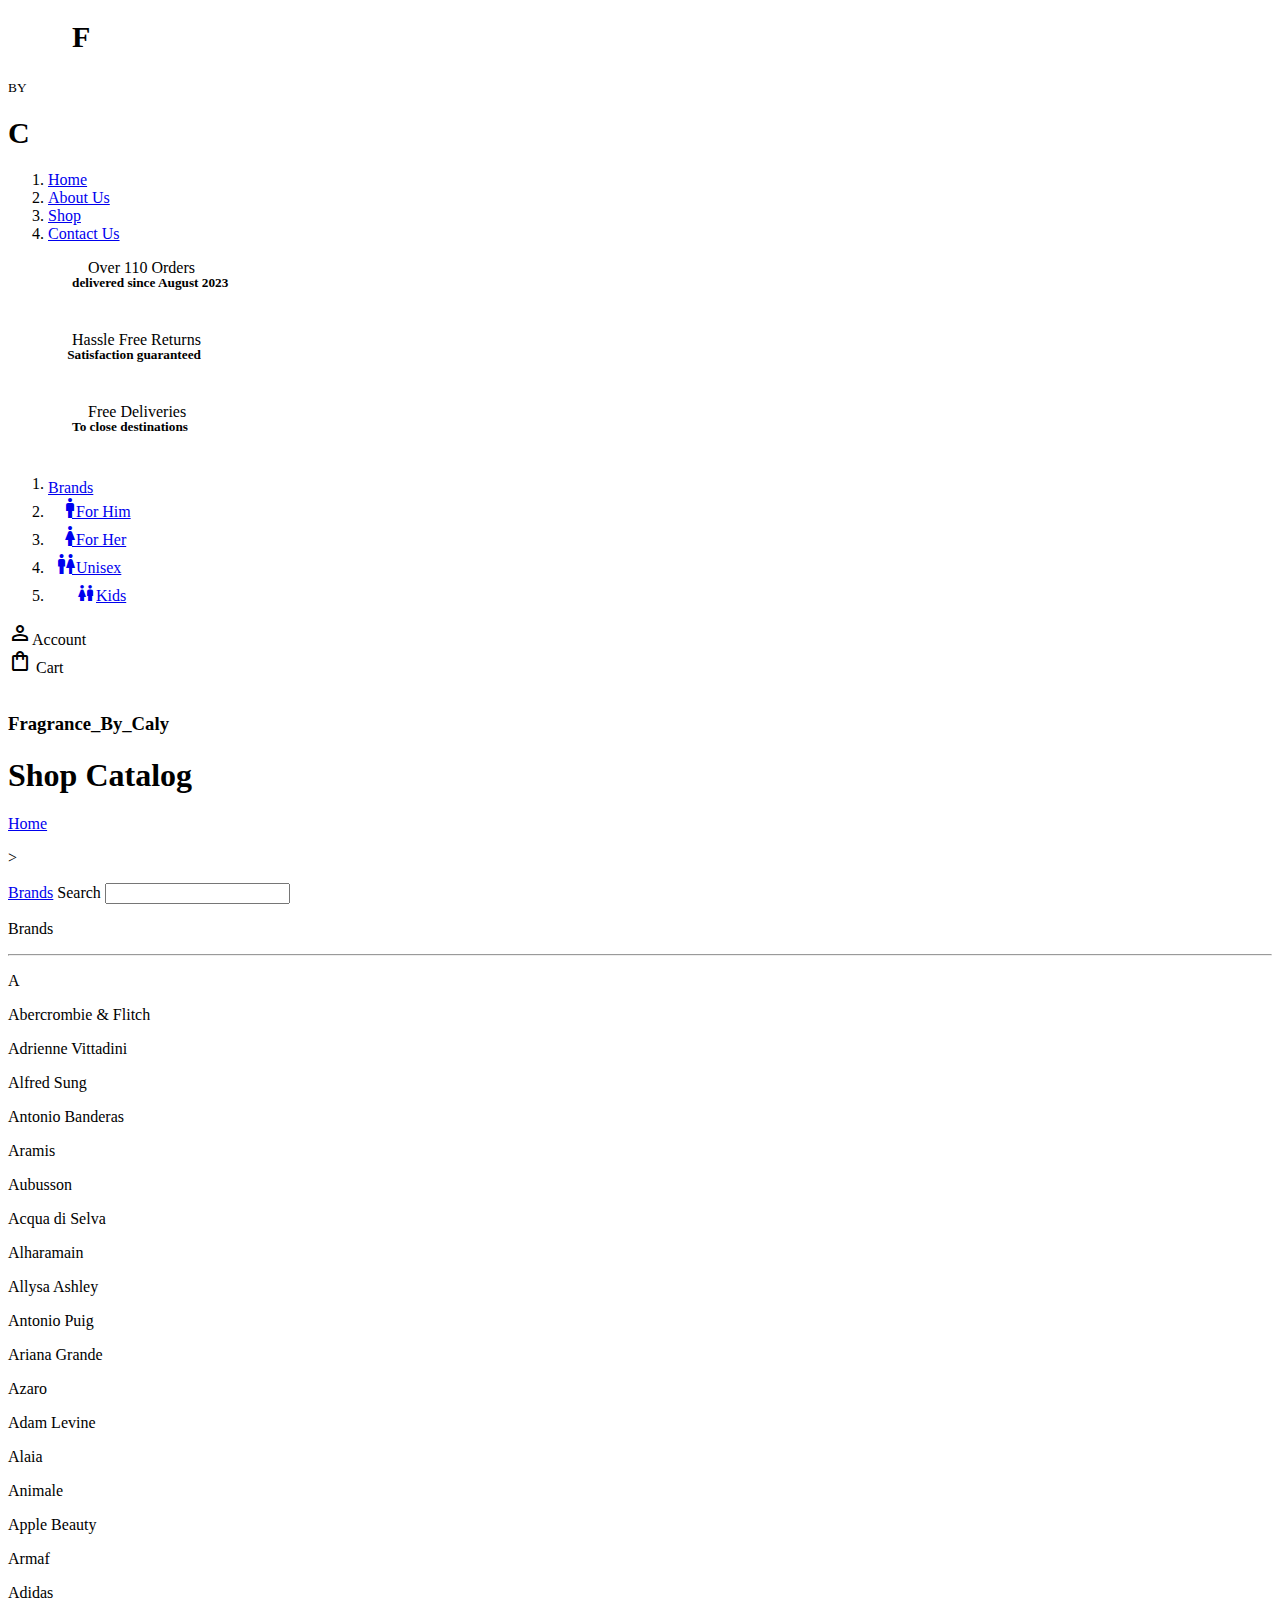
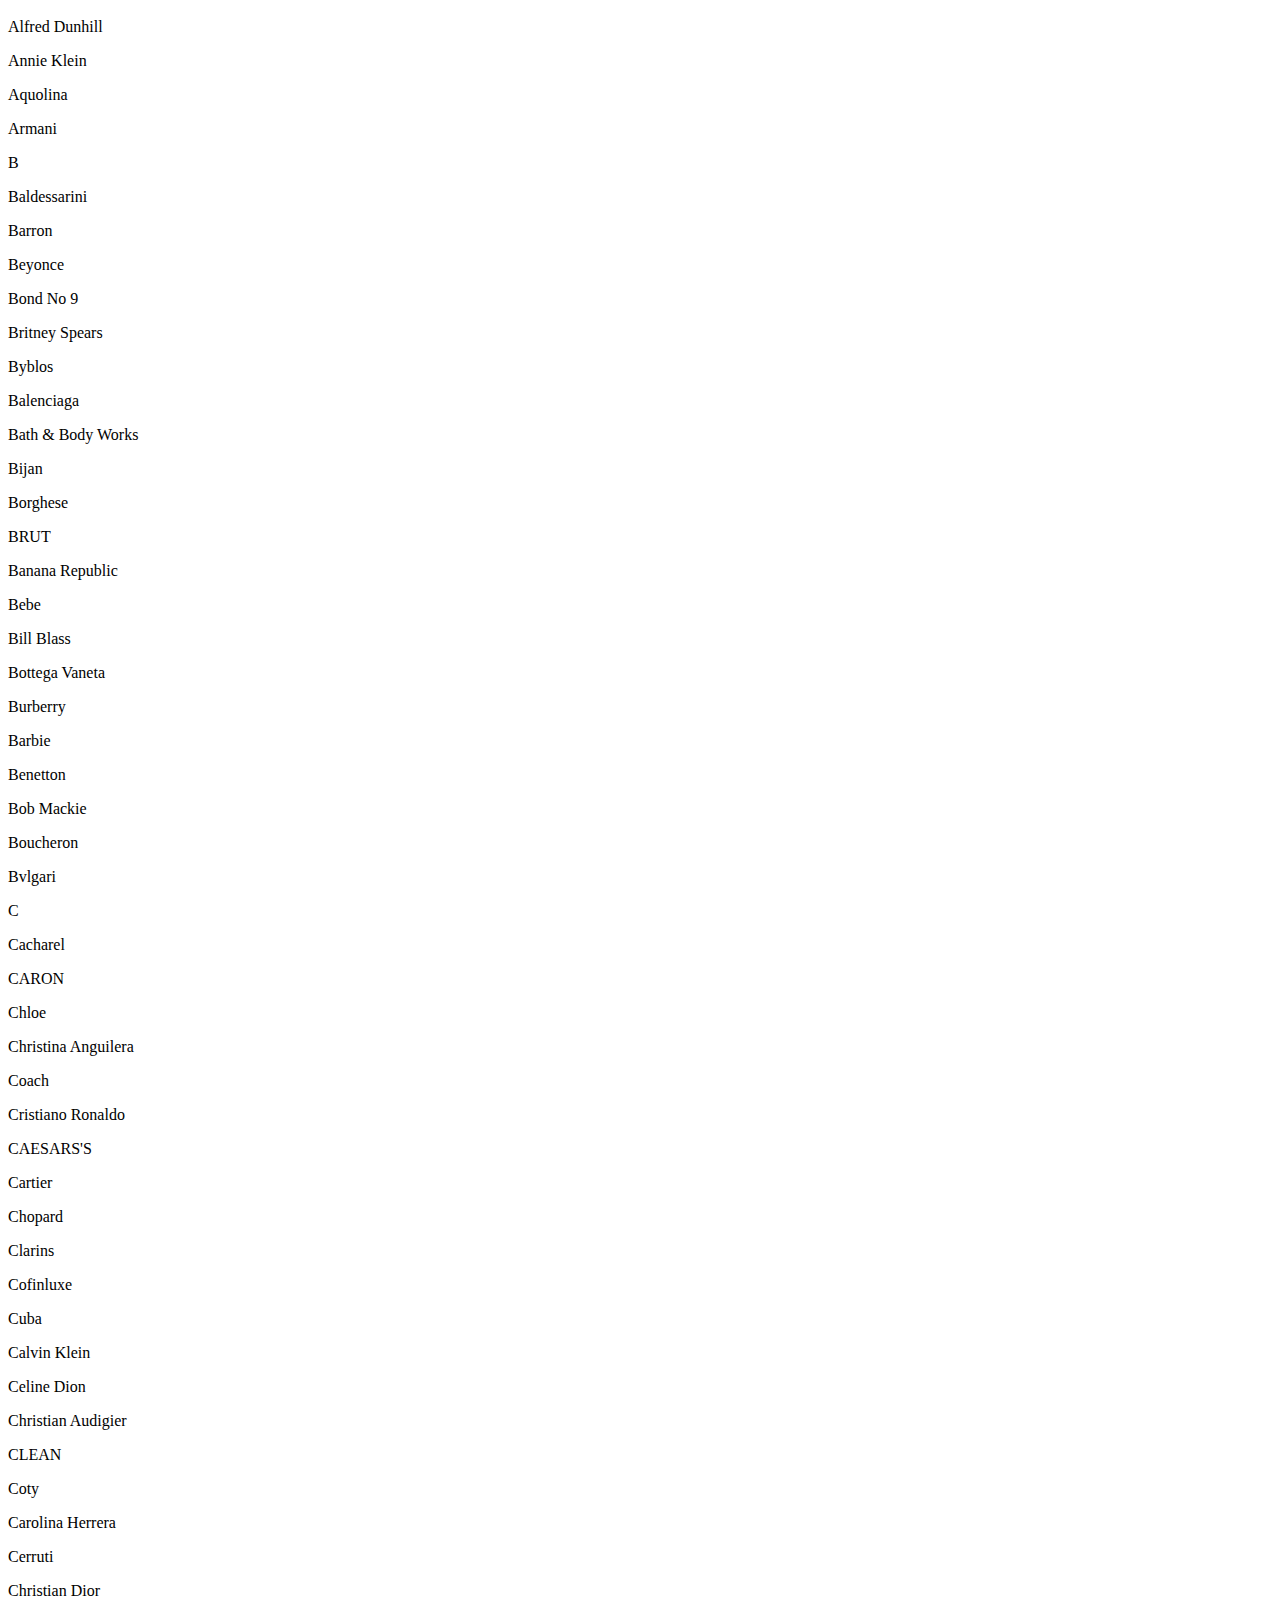
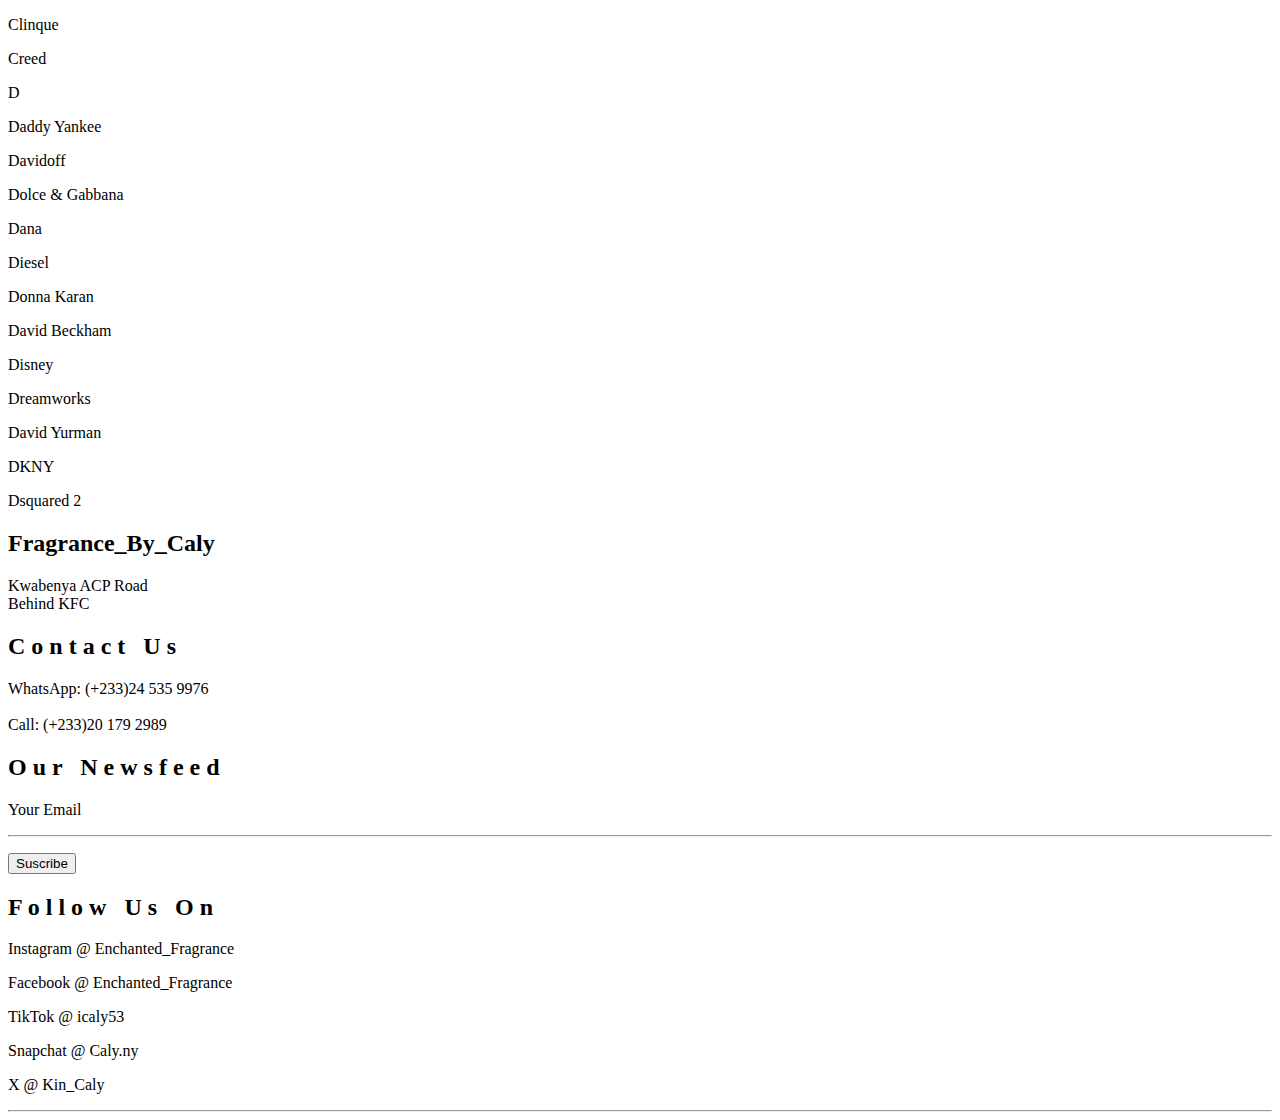
==== brands.html @ abe3a09e "Added id to menu class tag" ====
<!DOCTYPE html>
<html lang="en">
<head>
    <meta charset="UTF-8">
    <meta name="viewport" content="width=device-width, initial-scale=1.0">
    <title>Brands</title>
    <link rel="stylesheet" href="Css/brands.css">
    <link rel="stylesheet" href="https://fonts.googleapis.com/css2?family=Material+Symbols+Outlined:opsz,wght,FILL,GRAD@20..48,100..700,0..1,-50..200" />
</head>
<body>
    <nav class="menu">
        <h1 style="margin-left:4rem;font-size:30px;">F</h1><sub style="font-size: smaller;margin-top:0.7rem;">BY</sub><h1 style="font-size:30px;">C</h1>
        <ol>
            <li> <a href="index.html">Home</a></li>
            <li> <a href="aboutus.html">About Us</a></li>
            <li> <a href="shop.html">Shop</a></li>
            <li> <a href="contactus.html">Contact Us</a></li>
        </ol>
    </nav>
    <nav class="menu3" id="menu3" >
        <div style="border-right: 1px solid white; width:30vw;height: 3.5rem;"><p style="position: relative;left: 5rem;">Over 110 Orders</p><h5 style="position: relative;bottom:1.5rem;left: 4rem;">delivered since August 2023</h5></div>
        <div style="border-right: 1px solid white; width:30vw;height: 3.5rem;"><p style="position: relative;left: 4rem;">Hassle Free Returns</p><h5 style="position: relative;bottom:1.5rem; left: 3.7rem;">Satisfaction guaranteed</h5></div>
        <div style="width:30vw;height: 3.5rem;"><p style="position: relative;left: 5rem;">Free Deliveries</p><h5 style="position: relative;bottom:1.5rem; left: 4rem;" >To close destinations</h5></div>
    </nav>
    <nav class="menu2">
    
        <ol style="text-transform:capitalize;">
            <li> <a class="menu2_a" style="position: relative;top: 0.3rem;" href="brands.html">Brands</a></li>
            <li> <a class="menu2_a" href="#"><span class="material-symbols-outlined" style="position: relative;left: 0.6rem;top: 0.2rem;">
                man
                </span>
                for him</a></li>
            <li> <a class="menu2_a" href="#"><span class="material-symbols-outlined"style="position: relative;left: 0.6rem;top: 0.2rem;">
                woman
                </span>
                for her</a></li>
            <li> <a class="menu2_a" href="#"><span class="material-symbols-outlined"style="position: relative;left: 0.4rem;top: 0.2rem;">
                wc
                </span>
                Unisex</a></li>
            <li> <a class="menu2_a" href="#"><span class="material-symbols-outlined" style="position: relative;left: 1.4rem;top: 0.3rem;">
                girl
                </span><span class="material-symbols-outlined"style="position: relative;left: 0.4rem;top: 0.3rem;">
                boy
                </span>kids</a></li>
        </ol>
        <div class="account">
            <span class="material-symbols-outlined">
                person
                </span>Account
        </div>
        <div class="cat">
            <span class="material-symbols-outlined">
                shopping_bag
                </span>
            Cart
        </div>
    </nav>

    <div class="firstWrapper" ><img src="Images/shop-banner-img-10.jpg" alt="">
        <div class="intro">
            <h3>Fragrance_By_Caly</h3>
             <h1 class="h1">Shop Catalog</h1>
        </div>
    </div>
    <div class="secondWrapper">
        <div class="wrapperone">
             <a href="index.html">Home</a>
                     <p>></p> 
             <a style="text-decoration:underline;" href="brands.html">Brands</a>

            <label for="search">Search</label>
            <input class="search" id="search" name="search" type="search">
            
        </div>
        <p id="brands">Brands</p>
        <hr>
        <p id="brands">A</p>
        <div class="brands">
            <div >
                <p>Abercrombie & Flitch</p>
                <p>Adrienne Vittadini</p>
                <p>Alfred Sung</p>
                <p>Antonio Banderas</p>
                <p>Aramis</p>
                <p>Aubusson</p>
            </div>
            <div >
                <p>Acqua di Selva</p>
                <p>Alharamain</p>
                <p>Allysa Ashley</p>
                <p>Antonio Puig</p>
                <p>Ariana Grande</p>
                <p>Azaro</p>
            </div>
            <div >
                <p>Adam Levine</p>
                <p>Alaia</p>
                <p>Animale</p>
                <p>Apple Beauty</p>
                <p>Armaf</p>
            </div>
            <div >
                <p>Adidas</p>
                <p>Alfred Dunhill</p>
                <p>Annie Klein</p>
                <p>Aquolina</p>
                <p>Armani</p>
            </div>
        </div>
        <p id="brands">B</p>
        <div class="brands">
            <div >
                <p>Baldessarini</p>
                <p>Barron</p>
                <p>Beyonce</p>
                <p>Bond No 9</p>
                <p>Britney Spears</p>
                <p>Byblos</p>
            </div>
            <div >
                <p>Balenciaga</p>
                <p>Bath & Body Works </p>
                <p>Bijan</p>
                <p>Borghese</p>
                <p>BRUT</p>
                
            </div>
            <div >
                <p>Banana Republic</p>
                <p>Bebe</p>
                <p>Bill Blass</p>
                <p>Bottega Vaneta</p>
                <p>Burberry</p>
            </div>
            <div >
                <p>Barbie</p>
                <p>Benetton</p>
                <p>Bob Mackie</p>
                <p>Boucheron</p>
                <p>Bvlgari</p>
            </div>
        </div>
        <p id="brands">C</p>
        <div class="brands">
            <div >
                <p>Cacharel</p>
                <p>CARON</p>
                <p>Chloe</p>
                <p>Christina Anguilera</p>
                <p>Coach</p>
                <p>Cristiano Ronaldo</p>
            </div>
            <div >
                <p>CAESARS'S</p>
                <p>Cartier</p>
                <p>Chopard</p>
                <p>Clarins</p>
                <p>Cofinluxe</p>
                <p>Cuba</p>
            </div>
            <div >
                <p>Calvin Klein</p>
                <p>Celine Dion</p>
                <p>Christian Audigier</p>
                <p>CLEAN</p>
                <p>Coty</p>
            </div>
            <div >
                <p>Carolina Herrera</p>
                <p>Cerruti</p>
                <p>Christian Dior</p>
                <p>Clinque</p>
                <p>Creed</p>
            </div>
        </div>
        <p id="brands">D</p>
        <div class="brands">
            <div >
                <p>Daddy Yankee</p>
                <p>Davidoff</p>
                <p>Dolce & Gabbana</p>
            </div>  
            <div >
                <p>Dana</p>
                <p>Diesel</p>
                <p>Donna Karan</p>
                
            </div>
            <div >
                <p>David Beckham</p>
                <p>Disney</p>
                <p>Dreamworks</p>
                
            </div>
            <div >
                <p>David Yurman</p>
                <p>DKNY</p>
                <p>Dsquared 2</p>
            </div>
        </div>
    </div>     
    

    <footer>
        <div class="footerwrapper">
            <div class="name">
                <h2>Fragrance_By_Caly</h2>
                <p>
                    Kwabenya ACP Road <br> Behind KFC
                </p>

            </div>
            <div class="contact">
                <h2>C o n t a c t &nbsp; U s</h2>
                <p> 
                    WhatsApp: (+233)24 535 9976 <br><br> Call: (+233)20 179 2989
                </p>
            </div>
            <div class="newsfeed">
                <h2>O u r &nbsp; N e w s f e e d</h2>
                <p>
                    Your Email <br><hr>
                </p>
                <button>Suscribe</button>
            </div>
            <div class="pages">
                <h2>F o l l o w &nbsp; U s &nbsp; O n</h2>
                <p>Instagram @ Enchanted_Fragrance</p>
                <p>Facebook @ Enchanted_Fragrance</p>
                <p>TikTok @ icaly53</p>
                <p>Snapchat @ Caly.ny</p>
                <p>X @ Kin_Caly</p>
            </div>
        </div>
        <hr>

    </footer>
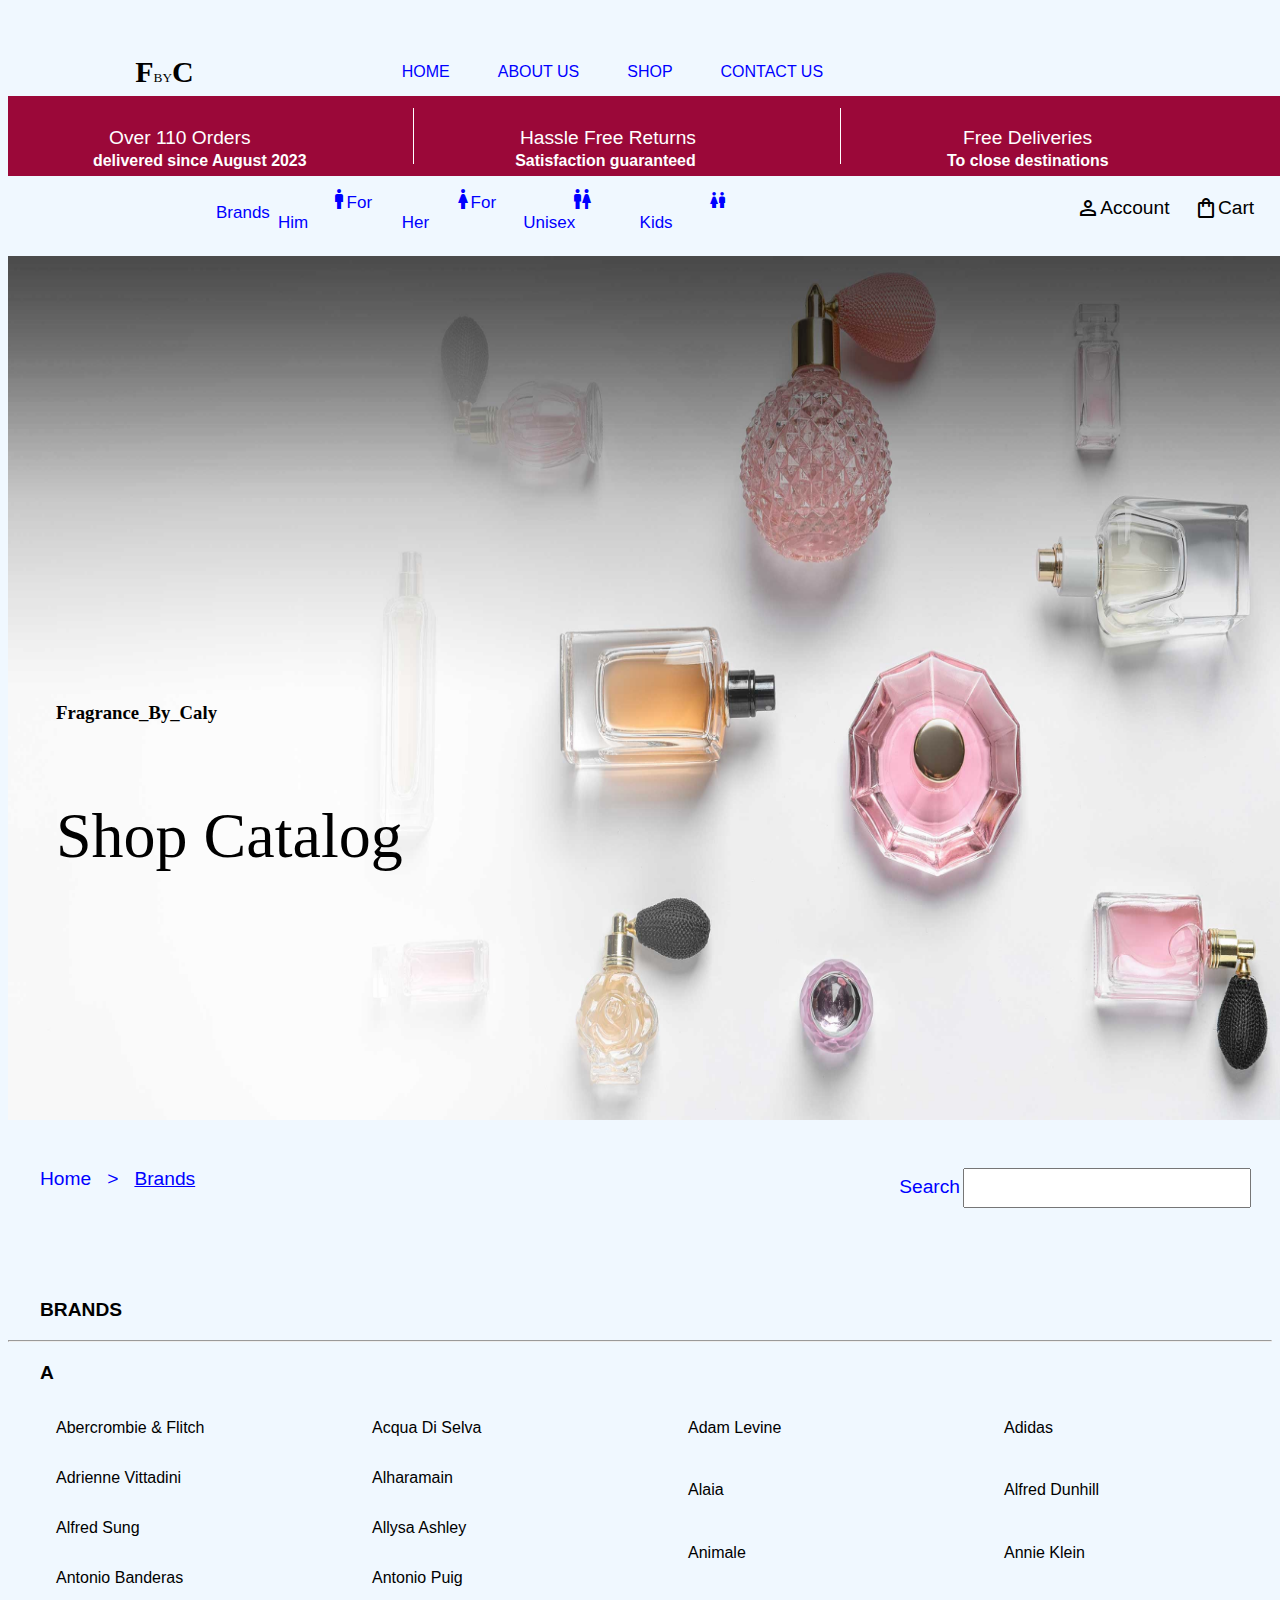
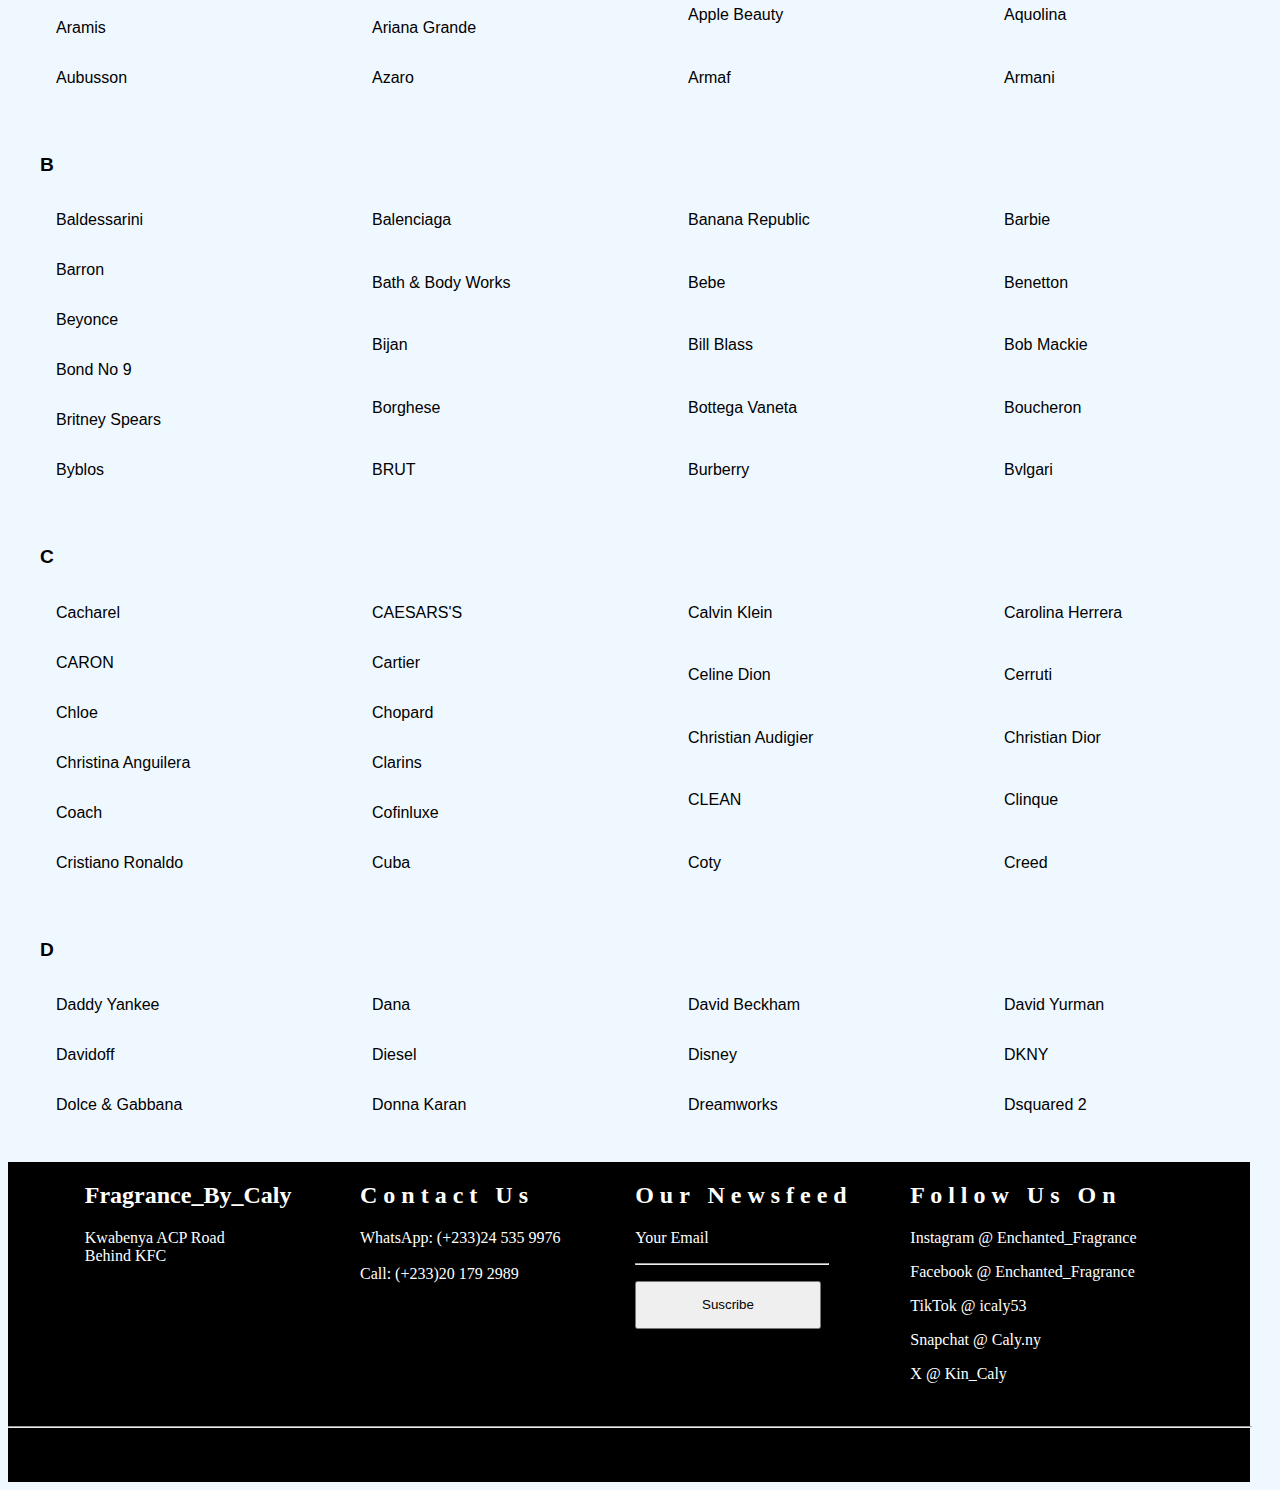
==== commit f446645c: "My first commit" ====
--- a/brands.html
+++ b/brands.html
@@ -17,7 +17,7 @@
             <li> <a href="contactus.html">Contact Us</a></li>
         </ol>
     </nav>
-    <nav class="menu3" id="menu3" >
+    <nav class="menu3">
         <div style="border-right: 1px solid white; width:30vw;height: 3.5rem;"><p style="position: relative;left: 5rem;">Over 110 Orders</p><h5 style="position: relative;bottom:1.5rem;left: 4rem;">delivered since August 2023</h5></div>
         <div style="border-right: 1px solid white; width:30vw;height: 3.5rem;"><p style="position: relative;left: 4rem;">Hassle Free Returns</p><h5 style="position: relative;bottom:1.5rem; left: 3.7rem;">Satisfaction guaranteed</h5></div>
         <div style="width:30vw;height: 3.5rem;"><p style="position: relative;left: 5rem;">Free Deliveries</p><h5 style="position: relative;bottom:1.5rem; left: 4rem;" >To close destinations</h5></div>
--- a/Css/brands.css
+++ b/Css/brands.css
@@ -0,0 +1,236 @@
+body{
+    background-color:aliceblue
+   }
+   .menu{
+       width:90% ;
+       height: 3rem;
+       background-color: aliceblue;
+       margin-top: 3rem;
+       margin-left:5%;
+   }
+   .menu2{
+    width:100vw ;
+    height: 4rem;
+    background-color:aliceblue;
+    position: relative;
+    margin-right: 4rem;
+    top: 0.1rem;
+    position: sticky;
+    z-index:999 ;
+}
+
+.menu3{
+    width:100VW;
+    height: 5rem;
+    background-color:#9b0839;
+    position: relative;
+    justify-content: space-around;
+    align-items: center;
+    display: flex;
+    color: white;
+    font-family: 'Trebuchet MS', 'Lucida Sans Unicode', 'Lucida Grande', 'Lucida Sans', Arial, sans-serif;
+    font-size: larger;
+}
+.account{
+    width:10vw;
+    height: 4rem;
+    align-items: center;
+    display: flex;
+    flex-direction: row;
+    margin-left: 20rem;
+    font-family: 'Trebuchet MS', 'Lucida Sans Unicode', 'Lucida Grande', 'Lucida Sans', Arial, sans-serif;
+    font-size: larger;
+}
+.cat{
+    width:8vw;
+    height: 4rem;
+    align-items: center;
+    display: flex;
+    flex-direction: row;
+    font-family: 'Trebuchet MS', 'Lucida Sans Unicode', 'Lucida Grande', 'Lucida Sans', Arial, sans-serif;
+    font-size: larger;
+}
+
+.menu2_a{
+   text-transform: capitalize;
+   font-family: 'Trebuchet MS', 'Lucida Sans Unicode', 'Lucida Grande', 'Lucida Sans', Arial, sans-serif;
+   font-size: 17px;
+}
+   
+ol{
+       height: 100%;
+       list-style-type: none;
+       text-decoration: none;
+       align-items: center;
+       display: flex;
+       flex-direction: row;
+       margin-left: 8rem;
+   
+}
+a{
+    text-decoration: none;
+    color: blue;
+    margin-left: 2rem;
+    padding: .5rem;
+    font-family: 'Franklin Gothic Medium', 'Arial Narrow', Arial, sans-serif;
+    text-transform: uppercase;
+}
+  ol a:hover{ 
+        transition: 1.5s ease-in-out;
+        border-radius: 10px;
+        background-color: #9b0839;
+        color: white;
+   }
+   
+   nav{
+       width: 100%;
+       align-items: center;
+       display: flex;
+       flex-direction: row;
+      
+   }
+  
+   .firstWrapper img{
+       width: 100vw;
+       height: 96vh;
+       background-color: aliceblue;
+       margin-top: 1rem;
+       display: flex;
+       align-items: center;
+       position: relative;
+   }
+   .h1{
+    font-size: 4rem;
+    font-weight: 100;
+   position: relative;
+   top: 2rem;
+}
+
+.intro{
+    padding-left: 3rem;
+    position: absolute;
+    bottom:1rem;
+        
+}
+  
+   .secondWrapper{
+    width: 100%;
+    height:auto;
+}
+.wrapperone{
+    width: 100%;
+    height:10rem;
+    display: flex;
+    flex-direction: row;
+   color: blue;
+   font-family: 'Trebuchet MS', 'Lucida Sans Unicode', 'Lucida Grande', 'Lucida Sans', Arial, sans-serif;
+   font-size: larger;
+}
+.wrapperone a{
+    position: relative;
+    top: 3rem;
+    text-transform: capitalize;
+    padding: 0rem;
+}
+.wrapperone p{
+    position: relative;
+    top: 1.8rem;
+    text-transform: capitalize;
+    padding: 0rem;
+    left:1rem;
+}
+
+
+.search{
+    height: 2.5rem;
+    width: 18rem;
+    margin-top: 3rem;
+    
+}
+label{
+    height: 2.5rem;
+    width: 18rem;
+    margin-top: 1rem;
+    margin-left: 30rem;
+    top: 2.5rem;
+    position: relative;
+    left: 14rem;
+}
+#brands{
+    font-family: 'Trebuchet MS', 'Lucida Sans Unicode', 'Lucida Grande', 'Lucida Sans', Arial, sans-serif;
+    text-transform:uppercase ;
+    color: black;
+    font-weight: bolder;
+    font-size: larger;
+    position: relative;
+    left: 2rem;
+}
+.brands{
+    font-family: 'Trebuchet MS', 'Lucida Sans Unicode', 'Lucida Grande', 'Lucida Sans', Arial, sans-serif;
+    text-transform:uppercase ;
+    color: black;
+    bottom: 1rem;
+    position: relative;
+    left: 2rem;
+    display: flex;
+    flex-direction:row;
+}
+.brands p{
+    font-family: 'Trebuchet MS', 'Lucida Sans Unicode', 'Lucida Grande', 'Lucida Sans', Arial, sans-serif;
+    text-transform:capitalize ;
+    color: black;
+}
+.brands div{
+    height: auto;
+    width: 100%;
+    display: flex;
+    flex-direction: column;
+    justify-content: space-between;
+    
+    padding: 1rem;
+}
+.footerwrapper{
+    width: 97vw;
+    height: 16rem;
+    display: flex;
+    flex-direction: row;
+}
+footer{
+    width: 97vw;
+    height: 20rem;
+    background-color:black;
+    color: white;
+}
+.name{
+    width: 21.5vw;
+    height: 16rem;
+    margin-left: 6vw;
+    color: white;
+}
+.contact{
+    width: 21.5vw;
+    height: 16rem;
+    color: white;
+   
+}
+.newsfeed{
+    width: 21.5vw;
+    height: 16rem;
+    color: white;
+}
+.newsfeed hr{
+    width: 15vw;
+    margin-left: 0rem;
+}
+button{
+    height: 3rem;
+    width: 14.5vw;
+}
+.pages{
+    width: 21.5vw;
+    height: 16rem; 
+    color: white;  
+}
+footer hr{
+    width: 97vw;
+}